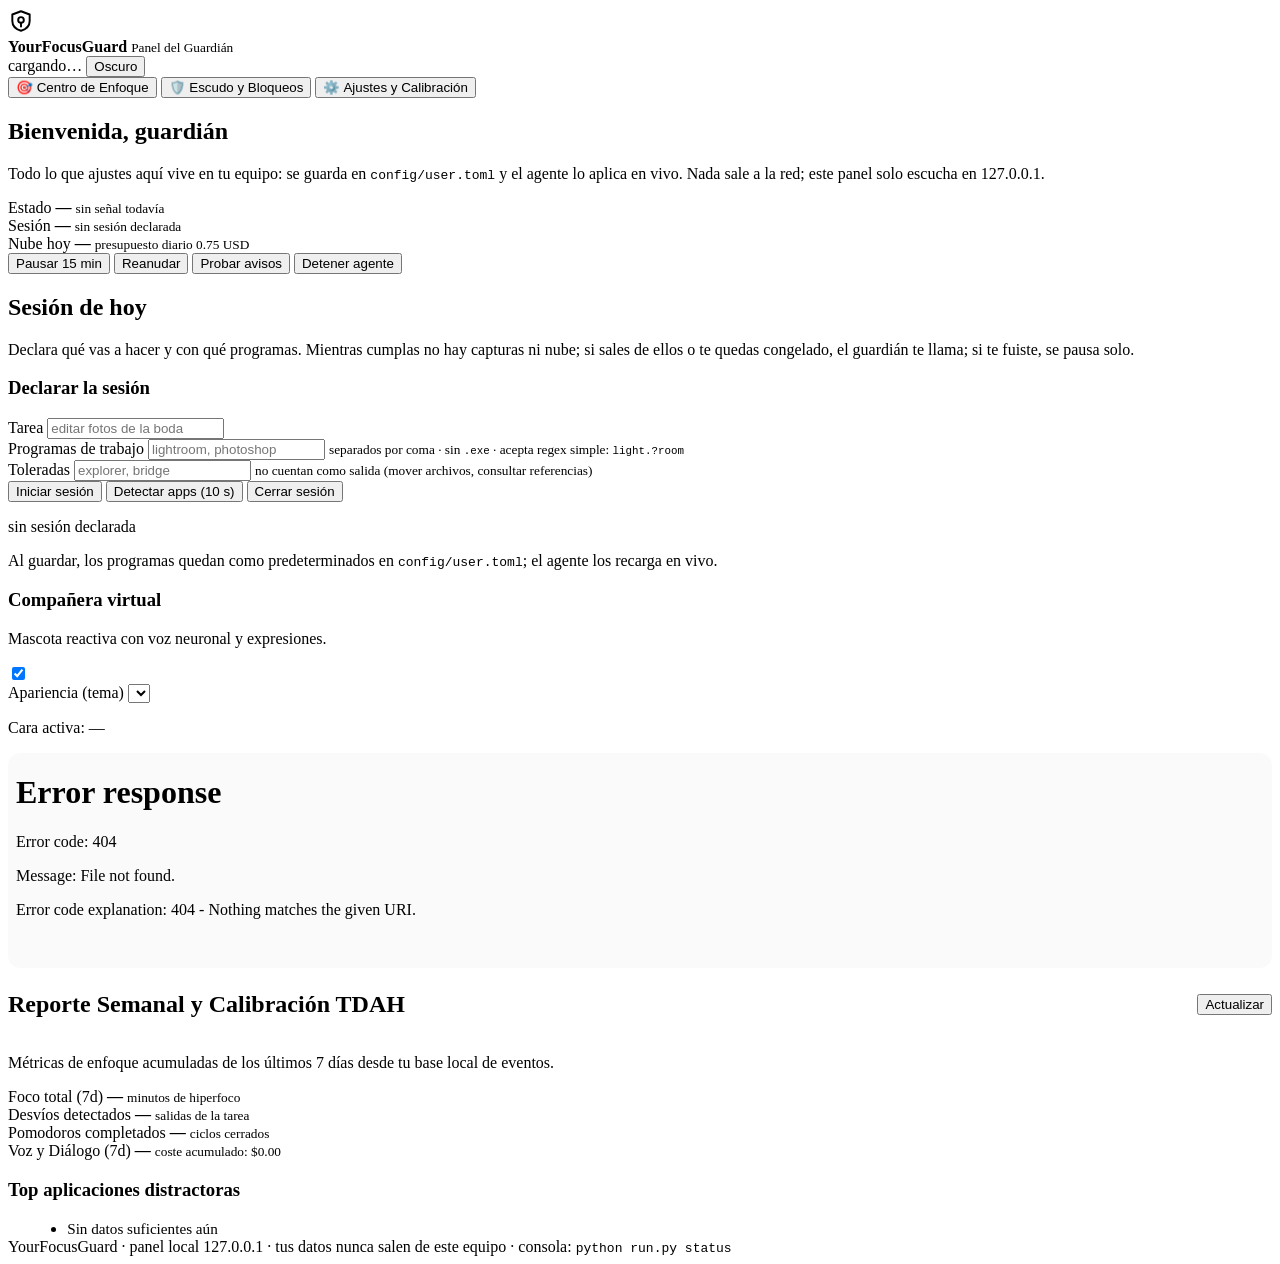
==== YourFocusGuard/yourfocusguard/panel_static/index.html @ 767be78a "feat: release v1.0.0 YourFocusGuard ADHD Assistant con Google Calendar, Vikunja y UI reactiva" ====
<!DOCTYPE html>
<html lang="es" data-tema="claro">
<head>
  <meta charset="utf-8">
  <meta name="viewport" content="width=device-width, initial-scale=1">
  <title>YourFocusGuard · Panel del Guardián</title>
  <link rel="stylesheet" href="/estilos.css">
</head>
<body>
  <header class="cabecera">
    <div class="marca">
      <svg class="logo" viewBox="0 0 24 24" width="26" height="26" aria-hidden="true">
        <path d="M12 3l8 3v6c0 4.4-3.2 7.6-8 9-4.8-1.4-8-4.6-8-9V6l8-3z" fill="none" stroke="currentColor" stroke-width="1.8" stroke-linejoin="round"/>
        <circle cx="12" cy="11" r="2.6" fill="none" stroke="currentColor" stroke-width="1.8"/>
        <path d="M12 13.6V17" stroke="currentColor" stroke-width="1.8" stroke-linecap="round"/>
      </svg>
      <div class="marca-texto">
        <strong>YourFocusGuard</strong>
        <small>Panel del Guardián</small>
      </div>
    </div>
    <div class="cabecera-derecha">
      <span id="chip-estado" class="chip chip-neutro">cargando…</span>
      <button id="boton-tema" class="boton-fantasma" type="button" title="Cambiar entre claro y oscuro">
        <span id="boton-tema-texto">Oscuro</span>
      </button>
    </div>
  </header>

  <!-- ======================= Navegación por pestañas (Tabs TDAH) ======================= -->
  <nav class="nav-tabs" role="tablist" aria-label="Navegación del panel">
    <button type="button" class="tab-boton activo" role="tab" id="tab-btn-enfoque" aria-selected="true" aria-controls="panel-enfoque" data-tab="panel-enfoque">
      <span class="tab-icono">🎯</span>
      <span class="tab-texto">Centro de Enfoque</span>
    </button>
    <button type="button" class="tab-boton" role="tab" id="tab-btn-escudo" aria-selected="false" aria-controls="panel-escudo" data-tab="panel-escudo">
      <span class="tab-icono">🛡️</span>
      <span class="tab-texto">Escudo y Bloqueos</span>
    </button>
    <button type="button" class="tab-boton" role="tab" id="tab-btn-ajustes" aria-selected="false" aria-controls="panel-ajustes" data-tab="panel-ajustes">
      <span class="tab-icono">⚙️</span>
      <span class="tab-texto">Ajustes y Calibración</span>
    </button>
  </nav>

  <main>
    <!-- ============================================================== -->
    <!-- TAB 1: CENTRO DE ENFOQUE                                       -->
    <!-- ============================================================== -->
    <div id="panel-enfoque" class="tab-panel activo" role="tabpanel" aria-labelledby="tab-btn-enfoque">
      <!-- Estado en vivo -->
      <section class="hero">
        <h1>Bienvenida, guardián</h1>
        <p class="sub">
          Todo lo que ajustes aquí vive en tu equipo: se guarda en
          <code>config/user.toml</code> y el agente lo aplica en vivo.
          Nada sale a la red; este panel solo escucha en 127.0.0.1.
        </p>
        <div class="stats">
          <article class="stat">
            <span class="stat-etiqueta">Estado</span>
            <strong id="st-estado">—</strong>
            <small id="st-estado-detalle">sin señal todavía</small>
          </article>
          <article class="stat">
            <span class="stat-etiqueta">Sesión</span>
            <strong id="st-sesion">—</strong>
            <small id="st-sesion-detalle">sin sesión declarada</small>
          </article>
          <article class="stat">
            <span class="stat-etiqueta">Nube hoy</span>
            <strong id="st-nube">—</strong>
            <small id="st-nube-detalle">presupuesto diario 0.75 USD</small>
          </article>
        </div>
        <div class="acciones" id="acciones">
          <button type="button" class="boton" data-cmd="pause">Pausar 15 min</button>
          <button type="button" class="boton" data-cmd="resume">Reanudar</button>
          <button type="button" class="boton" data-cmd="test_alert">Probar avisos</button>
          <button type="button" class="boton peligro" data-cmd="stop">Detener agente</button>
        </div>
      </section>

      <!-- Sesión de hoy -->
      <section id="sesion-seccion" class="seccion">
        <h2>Sesión de hoy</h2>
        <p class="seccion-sub">
          Declara qué vas a hacer y con qué programas. Mientras cumplas no hay
          capturas ni nube; si sales de ellos o te quedas congelado, el guardián
          te llama; si te fuiste, se pausa solo.
        </p>
        <div class="tarjetas">
          <article class="tarjeta">
            <h3>Declarar la sesión</h3>
            <div class="campo">
              <label for="sesion-tarea">Tarea</label>
              <input type="text" id="sesion-tarea" maxlength="200"
                     placeholder="editar fotos de la boda">
            </div>
            <div class="campo">
              <label for="sesion-apps">Programas de trabajo</label>
              <input type="text" id="sesion-apps" maxlength="400"
                     placeholder="lightroom, photoshop">
              <small>separados por coma · sin <code>.exe</code> · acepta regex simple: <code>light.?room</code></small>
            </div>
            <div class="campo">
              <label for="sesion-aux">Toleradas</label>
              <input type="text" id="sesion-aux" maxlength="400"
                     placeholder="explorer, bridge">
              <small>no cuentan como salida (mover archivos, consultar referencias)</small>
            </div>
            <div class="acciones">
              <button type="button" class="boton primario" id="sesion-iniciar">Iniciar sesión</button>
              <button type="button" class="boton" id="sesion-detectar">Detectar apps (10 s)</button>
              <button type="button" class="boton secundario" id="sesion-cerrar">Cerrar sesión</button>
            </div>
            <p class="ayuda" id="sesion-estado">sin sesión declarada</p>
            <p class="ayuda">
              Al guardar, los programas quedan como predeterminados en
              <code>config/user.toml</code>; el agente los recarga en vivo.
            </p>
          </article>

          <!-- Mascota guardiana interactiva en vivo -->
          <article class="tarjeta" id="mascota-seccion">
            <div class="fila-interruptor">
              <div>
                <h3>Compañera virtual</h3>
                <p class="ayuda sin-margen">Mascota reactiva con voz neuronal y expresiones.</p>
              </div>
              <label class="interruptor">
                <input type="checkbox" id="mascota-visible" checked>
                <span class="interruptor-pieza"></span>
              </label>
            </div>
            <div class="campo mascota-tema-fila">
              <label for="mascota-tema">Apariencia (tema)</label>
              <select id="mascota-tema" aria-label="Tema de la mascota"></select>
            </div>
            <p class="ayuda" id="avatar-estado">Cara activa: —</p>

            <div class="campo" style="margin-top: 10px; text-align: center;">
              <iframe src="/pet-widget.html" style="width: 100%; height: 215px; border: 1.5px solid var(--linea); border-radius: 12px; background: rgba(0,0,0,0.02);" title="Mascota interactiva"></iframe>
            </div>
          </article>
        </div>
      </section>

      <!-- Reporte Semanal F5 -->
      <section id="reporte-semanal" class="seccion">
        <div style="display:flex; justify-content:space-between; align-items:center;">
          <h2>Reporte Semanal y Calibración TDAH</h2>
          <button type="button" class="boton" id="btn-refrescar-reporte">Actualizar</button>
        </div>
        <p class="seccion-sub">
          Métricas de enfoque acumuladas de los últimos 7 días desde tu base local de eventos.
        </p>
        <div class="stats">
          <article class="stat">
            <span class="stat-etiqueta">Foco total (7d)</span>
            <strong id="rep-foco-total">—</strong>
            <small id="rep-foco-detalle">minutos de hiperfoco</small>
          </article>
          <article class="stat">
            <span class="stat-etiqueta">Desvíos detectados</span>
            <strong id="rep-desvios-total">—</strong>
            <small id="rep-desvios-detalle">salidas de la tarea</small>
          </article>
          <article class="stat">
            <span class="stat-etiqueta">Pomodoros completados</span>
            <strong id="rep-pomodoros-total">—</strong>
            <small id="rep-pomodoros-detalle">ciclos cerrados</small>
          </article>
          <article class="stat">
            <span class="stat-etiqueta">Voz y Diálogo (7d)</span>
            <strong id="rep-voz-total">—</strong>
            <small id="rep-voz-detalle">coste acumulado: $0.00</small>
          </article>
        </div>
        <div class="tarjetas" style="margin-top:1rem;">
          <article class="tarjeta">
            <h3>Top aplicaciones distractoras</h3>
            <ul id="rep-top-apps" style="margin: 0.5rem 0 0 1.2rem; font-size: 0.95rem; color: var(--texto);">
              <li>Sin datos suficientes aún</li>
            </ul>
          </article>
        </div>
      </section>
    </div>

    <!-- ============================================================== -->
    <!-- TAB 2: ESCUDO Y BLOQUEOS                                       -->
    <!-- ============================================================== -->
    <div id="panel-escudo" class="tab-panel" role="tabpanel" aria-labelledby="tab-btn-escudo" hidden>
      <!-- Concentración -->
      <section id="concentracion" class="seccion">
        <h2>Modo Máxima Concentración</h2>
        <p class="seccion-sub">
          Cuando se activa, el asistente no solo avisa: actúa. Bloquea dominios
          distractores en el archivo hosts de Windows, silencia el audio y
          minimiza apps bloqueadas cada vez que vuelven al frente. Todo se
          deshace al cerrar la sesión.
        </p>
        <div class="tarjetas">
          <article class="tarjeta">
            <div class="fila-interruptor">
              <div>
                <h3>Activar máxima concentración</h3>
                <p class="ayuda sin-margen">Requiere privilegios de administrador para editar el archivo hosts.</p>
              </div>
              <label class="interruptor">
                <input type="checkbox" id="concentracion-activa">
                <span class="interruptor-pieza"></span>
              </label>
            </div>
            <div id="concentracion-detalles" class="colapsable">
              <div class="campo">
                <label for="concentracion-dominios">Dominios a bloquear</label>
                <input type="text" id="concentracion-dominios" maxlength="300"
                       placeholder="youtube.com, instagram.com, tiktok.com, netflix.com">
                <p class="ayuda">Separados por coma. Si lo dejas vacío, se usa una lista predeterminada.</p>
              </div>
              <div class="campo">
                <label for="concentracion-apps">Apps a minimizar al frente</label>
                <input type="text" id="concentracion-apps" maxlength="300"
                       placeholder="chrome, firefox, steam, discord">
                <p class="ayuda">Nombres de proceso sin .exe. Se minimizan cada vez que vuelven al primer plano.</p>
              </div>
              <label class="fila-interruptor">
                <span class="interruptor">
                  <input type="checkbox" id="concentracion-hosts" checked>
                  <span class="interruptor-pieza"></span>
                </span>
                <span class="interruptor-texto">Bloquear dominios vía archivo hosts</span>
              </label>
              <label class="fila-interruptor">
                <span class="interruptor">
                  <input type="checkbox" id="concentracion-audio" checked>
                  <span class="interruptor-pieza"></span>
                </span>
                <span class="interruptor-texto">Silenciar audio del sistema</span>
              </label>
              <div class="campo">
                <label for="concentracion-duracion">Duración del modo concentración</label>
                <select id="concentracion-duracion">
                  <option value="0">Hasta próximo reinicio (no se apaga solo)</option>
                  <option value="30">30 minutos</option>
                  <option value="60">1 hora</option>
                  <option value="120">2 horas</option>
                  <option value="300">5 horas</option>
                </select>
                <p class="ayuda">Al cumplirse el tiempo, el modo se desactiva solo y se restauran hosts y audio.</p>
              </div>
            </div>
          </article>
        </div>
      </section>

      <!-- Prohibiciones (banda oscura) -->
      <section id="prohibiciones" class="seccion seccion-oscura">
        <h2>Prohibiciones y presupuestos</h2>
        <p class="seccion-sub">
          "No permitir YouTube más de 1 hora, o redes sociales." Se cuenta el
          tiempo de primer plano por proceso o título de ventana, sin capturas;
          sobrevive reinicios y se borra al día siguiente.
        </p>

        <div class="chips-rapidos" id="chips-rapidos">
          <span class="chips-titulo">Añadir rápido:</span>
          <button type="button" class="chip-boton" data-patron="youtube" data-limite="60" data-excepciones="youtube music, mix, lofi">YouTube · 60 min (sin música)</button>
          <button type="button" class="chip-boton" data-patron="instagram" data-limite="30">Instagram · 30 min</button>
          <button type="button" class="chip-boton" data-patron="tiktok" data-limite="30">TikTok · 30 min</button>
          <button type="button" class="chip-boton" data-patron="netflix" data-limite="45">Netflix · 45 min</button>
        </div>

        <div id="lista-prohibiciones" class="lista-prohibiciones" aria-live="polite"></div>
        <p id="prohibiciones-vacio" class="vacio">
          Sin prohibiciones todavía. Añade una con los chips de arriba o el botón
          de abajo; el conteo corre solo mientras el agente está corriendo.
        </p>
        <button type="button" id="agregar-prohibicion" class="boton boton-secundario">+ Añadir prohibición</button>

        <p class="ayuda">
          <strong>Bloqueo activo</strong>: al agotarse el presupuesto del día, la
          app se minimiza cada vez que vuelve al frente hasta mañana. Sin bloqueo,
          el guardián solo avisa con un toast cuando se agota.
        </p>
      </section>

      <!-- Presencia -->
      <section id="presencia" class="seccion">
        <h2>Detección de Presencia</h2>
        <p class="seccion-sub">
          MediaPipe bajo demanda: detecta si hay una persona frente a la cámara
          (estás en la silla) y si sostiene un teléfono. Opt-in: la cámara solo
          se abre para un frame puntual cada N segundos, nunca de forma continua.
        </p>
        <div class="tarjetas">
          <article class="tarjeta">
            <div class="fila-interruptor">
              <div>
                <h3>Activar detección de presencia</h3>
                <p class="ayuda sin-margen">Requiere opencv-python-headless y mediapipe instalados.</p>
              </div>
              <label class="interruptor">
                <input type="checkbox" id="presencia-activa">
                <span class="interruptor-pieza"></span>
              </label>
            </div>
            <div id="presencia-detalles" class="colapsable">
              <div class="slider-fila">
                <label class="slider-etiqueta">Cada cuántos segundos comprobar</label>
                <input type="number" id="presencia-intervalo" min="5" max="300" step="5" value="30">
              </div>
              <div class="campo">
                <label for="presencia-indice">Índice de cámara</label>
                <input type="number" id="presencia-indice" min="0" max="16" step="1" value="0">
                <p class="ayuda">0 = webcam por defecto; prueba 1, 2… si tienes varias.</p>
              </div>
              <div class="slider-fila">
                <label class="slider-etiqueta">Pausar sesión si no hay rostro durante (seg)</label>
                <input type="number" id="presencia-ausente" min="0" max="3600" step="30" value="120">
                <p class="ayuda">0 = desactivar la pausa automática por ausencia física.</p>
              </div>
              <label class="fila-interruptor">
                <span class="interruptor">
                  <input type="checkbox" id="presencia-telefono">
                  <span class="interruptor-pieza"></span>
                </span>
                <span class="interruptor-texto">Avisar si detecta teléfono en la mano</span>
              </label>
            </div>
          </article>
        </div>
      </section>
    </div>

    <!-- ============================================================== -->
    <!-- TAB 3: AJUSTES Y CALIBRACIÓN                                   -->
    <!-- ============================================================== -->
    <div id="panel-ajustes" class="tab-panel" role="tabpanel" aria-labelledby="tab-btn-ajustes" hidden>
      <!-- Avisos -->
      <section id="avisos" class="seccion">
        <h2>Avisos y medidas</h2>
        <p class="seccion-sub">Cómo te llama la atención el asistente cuando te despistas.</p>
        <div class="tarjetas">
          <article class="tarjeta">
            <h3>Modo de aviso</h3>
            <div class="segmento" role="radiogroup" aria-label="Modo de aviso">
              <label class="segmento-opcion">
                <input type="radio" name="modo" value="visual">
                <span>Solo visual<small>mascota y notificaciones, sin sonido</small></span>
              </label>
              <label class="segmento-opcion">
                <input type="radio" name="modo" value="visual_sonoro" checked>
                <span>Visual + sonido<small>añade aviso sonoro y voz</small></span>
              </label>
              <label class="segmento-opcion">
                <input type="radio" name="modo" value="completo">
                <span>Completo<small>…y devuelve tu app al frente</small></span>
              </label>
            </div>

            <div id="zona-completo" class="subtarjeta" hidden>
              <div class="campo">
                <label for="tras">Tras el</label>
                <select id="tras">
                  <option value="2">2.º</option>
                  <option value="3">3.º</option>
                </select>
                <label for="app-objetivo">llamado, traer al frente:</label>
              </div>
              <input type="text" id="app-objetivo" maxlength="64"
                     placeholder="lightroom — vacío = la 1.ª app de la sesión activa">
              <div class="campo" style="margin-top:10px;">
                <label for="minutos-antes-de-traer">Minutos antes de traer al frente</label>
                <input type="number" id="minutos-antes-de-traer" min="0" max="30" step="0.5" value="2">
                <p class="ayuda">Además del número de llamados, el desvío debe llevar este tiempo antes de que la app vuelva al frente.</p>
              </div>
              <p class="ayuda">
                Se busca por nombre de proceso o título de ventana (regex simple,
                minúsculas). Ej.: <code>lightroom</code>, <code>light.?room</code>,
                <code>photoshop</code>.
              </p>
            </div>

            <!-- Niveles de aviso apagables -->
            <div class="subtarjeta">
              <h4>Niveles de aviso (apagar individualmente)</h4>
              <label class="fila-interruptor" style="justify-content:flex-start; gap:12px;">
                <span class="interruptor">
                  <input type="checkbox" id="nivel-1-apagado">
                  <span class="interruptor-pieza"></span>
                </span>
                <span class="interruptor-texto">Nivel 1 — mascota (expresión)</span>
              </label>
              <label class="fila-interruptor" style="justify-content:flex-start; gap:12px; margin-top:8px;">
                <span class="interruptor">
                  <input type="checkbox" id="nivel-2-apagado">
                  <span class="interruptor-pieza"></span>
                </span>
                <span class="interruptor-texto">Nivel 2 — aviso sutil (sonido)</span>
              </label>
              <label class="fila-interruptor" style="justify-content:flex-start; gap:12px; margin-top:8px;">
                <span class="interruptor">
                  <input type="checkbox" id="nivel-3-apagado">
                  <span class="interruptor-pieza"></span>
                </span>
                <span class="interruptor-texto">Nivel 3 — toast de Windows</span>
              </label>
              <label class="fila-interruptor" style="justify-content:flex-start; gap:12px; margin-top:8px;">
                <span class="interruptor">
                  <input type="checkbox" id="nivel-5-apagado">
                  <span class="interruptor-pieza"></span>
                </span>
                <span class="interruptor-texto">Nivel 5 — voz / cooldown</span>
              </label>
              <p class="ayuda">
                Desmarca los niveles que no quieras que el asistente ejecute. El
                nivel 0 (mascota) siempre está activo como expresión visual.
              </p>
            </div>

            <!-- Refuerzo positivo de enfoque continuo -->
            <div class="subtarjeta" style="margin-top: 14px;">
              <h4>Refuerzo positivo (TDAH)</h4>
              <label class="fila-interruptor" style="justify-content:flex-start; gap:12px;">
                <span class="interruptor">
                  <input type="checkbox" id="refuerzo-positivo" checked>
                  <span class="interruptor-pieza"></span>
                </span>
                <span class="interruptor-texto">Felicitar racha de enfoque continuo</span>
              </label>
              <div class="campo" style="margin-top: 10px;">
                <label for="refuerzo-intervalo">Intervalo de felicitación (minutos)</label>
                <input type="number" id="refuerzo-intervalo" min="1" max="60" step="1" value="10">
                <p class="ayuda">La mascota celebra con alegría y una frase de ánimo cada vez que mantienes este tiempo de foco sin desvíos.</p>
              </div>
            </div>
            <p class="ayuda">
              La escalera sigue siendo gradual (mascota → aviso → toast → voz)
              con enfriamiento de 5 min y tope de 4 escaladas por hora: el modo
              solo elige los canales.
            </p>
          </article>
        </div>
      </section>

      <!-- Flujos de Trabajo -->
      <section id="flujos-seccion" class="seccion">
        <h2>Flujos de trabajo y apps relacionadas</h2>
        <p class="seccion-sub">Apps auxiliares (ej. Gutoflow en edición de fotos, terminal en desarrollo) toleradas sin desvíos prematuros.</p>
        <div class="tarjetas">
          <article class="tarjeta">
            <div class="fila-interruptor">
              <div>
                <h3>Reconocimiento de flujos</h3>
                <p class="ayuda sin-margen">Tolera apps relacionadas durante el tiempo configurado antes de alertar.</p>
              </div>
              <label class="interruptor">
                <input type="checkbox" id="flujos-activo" checked>
                <span class="interruptor-pieza"></span>
              </label>
            </div>
            <div id="flujos-detalles" class="colapsable">
              <div class="fila-interruptor" style="margin-top: 14px;">
                <div>
                  <h3>Modo aprendizaje activo</h3>
                  <p class="ayuda sin-margen">Preguntar amablemente si una app desconocida es parte del flujo tras unos minutos.</p>
                </div>
                <label class="interruptor">
                  <input type="checkbox" id="flujos-aprendizaje" checked>
                  <span class="interruptor-pieza"></span>
                </label>
              </div>
              <div class="campo" style="margin-top: 14px;">
                <label for="flujos-umbral">Minutos antes de preguntar por apps desconocidas</label>
                <input type="number" id="flujos-umbral" min="1" max="30" step="1" value="2">
              </div>
              <div class="campo" style="margin-top: 16px;">
                <label style="font-weight: 600; margin-bottom: 6px; display: block;">Grupos de flujo activos</label>
                <div id="lista-flujos" style="display: flex; flex-direction: column; gap: 12px;"></div>
              </div>
            </div>
          </article>
        </div>
      </section>

      <!-- Monitoreo -->
      <section id="monitoreo" class="seccion">
        <h2>Monitoreo</h2>
        <p class="seccion-sub">La frecuencia con la que el guardián mira, y cuánta paciencia tiene antes de intervenir.</p>
        <div class="tarjetas">
          <article class="tarjeta">
            <h3>Modo de vigilancia</h3>
            <label class="fila-interruptor">
              <span class="interruptor">
                <input type="checkbox" id="captura-activa">
                <span class="interruptor-pieza"></span>
              </span>
              <span class="interruptor-texto">Captura de pantalla (modo monitoreo clásico)</span>
            </label>
            <p class="ayuda">
              <strong>Desmarcado (recomendado)</strong>: Modo Anclado — el agente se
              guía solo por qué app está al frente y tu inactividad: sin capturas,
              sin cámara obligatoria, sin nube. Marca la casilla solo si quieres el
              análisis visual clásico; la cámara sigue siendo opcional aparte.
            </p>
          </article>
          <article class="tarjeta">
            <h3>Frecuencia de captura</h3>
            <div class="slider-fila">
              <input type="range" id="frecuencia" min="5" max="60" step="1" value="15"
                     aria-label="Segundos entre capturas">
              <output id="frecuencia-valor" for="frecuencia">15 s</output>
            </div>
            <p class="derivado" id="frecuencia-derivado">—</p>
            <p class="ayuda">
              Solo aplica al modo monitoreo: con una sesión activa el sondeo es de
              5&nbsp;s y sin imágenes. Las capturas viven en RAM ~75&nbsp;s y jamás
              tocan el disco.
            </p>
          </article>

          <article class="tarjeta">
            <h3>Tiempos de intervención</h3>
            <div class="slider-fila">
              <label class="slider-etiqueta">Desvío sostenido <small>modo monitoreo</small></label>
              <input type="range" id="inactividad" min="30" max="300" step="5" value="30"
                     aria-label="Segundos de desvío sostenido">
              <output id="inactividad-valor" for="inactividad">30 s</output>
            </div>
            <div class="slider-fila">
              <label class="slider-etiqueta">Fuera de las apps <small>sesión</small></label>
              <input type="range" id="r1" min="10" max="300" step="5" value="60"
                     aria-label="Segundos fuera de las apps de la sesión">
              <output id="r1-valor" for="r1">1 min</output>
            </div>
            <div class="slider-fila">
              <label class="slider-etiqueta">Sin tocar nada <small>sesión</small></label>
              <input type="range" id="r2" min="10" max="300" step="5" value="60"
                     aria-label="Segundos sin input con la app presente">
              <output id="r2-valor" for="r2">1 min</output>
            </div>
            <p class="ayuda">
              Mueve el desvío entre 30&nbsp;s y 5&nbsp;min a tu gusto. El blueprint
              recomienda 20-60&nbsp;s: por encima de eso el guardián es relajado.
            </p>
          </article>
        </div>
      </section>

      <!-- Pantalla -->
      <section id="pantalla" class="seccion">
        <h2>Pantalla y captura</h2>
        <p class="seccion-sub">Con dos monitores, elige de cuál se toma la imagen para el análisis visual.</p>
        <div class="tarjetas">
          <article class="tarjeta">
            <h3>Pantalla principal para captura</h3>
            <div id="pantalla-select-zona">
              <select id="pantalla" aria-label="Monitor a capturar"></select>
            </div>
            <div id="pantalla-manual" class="slider-fila" hidden>
              <label class="slider-etiqueta">Nº de monitor <small>1 = principal</small></label>
              <input type="number" id="pantalla-num" min="1" max="16" step="1" value="1">
            </div>
            <p class="ayuda">
              La detección de ventana activa e inactividad es <strong>global</strong>:
              Windows solo tiene una ventana al frente entre todos los monitores,
              y una app visible en el otro monitor cuenta como presente. Esta
              opción solo decide qué pantalla se captura para el análisis visual.
            </p>
          </article>
        </div>
      </section>
    </div>
  </main>

  <footer class="pie">
    <span id="pie-version">YourFocusGuard</span>
    <span class="pie-sep">·</span> panel local 127.0.0.1
    <span class="pie-sep">·</span> tus datos nunca salen de este equipo
    <span class="pie-sep">·</span> consola: <code>python run.py status</code>
  </footer>

  <!-- Barra de guardado -->
  <div id="barra-guardado" class="barra-guardado" hidden>
    <span class="barra-texto">Cambios sin guardar</span>
    <span class="barra-botones">
      <button type="button" id="descartar" class="boton-fantasma-claro">Descartar</button>
      <button type="button" id="guardar" class="boton primario">Guardar y aplicar</button>
    </span>
  </div>

  <div id="toast" class="toast" hidden></div>
  <script src="/aplicacion.js"></script>
</body>
</html>
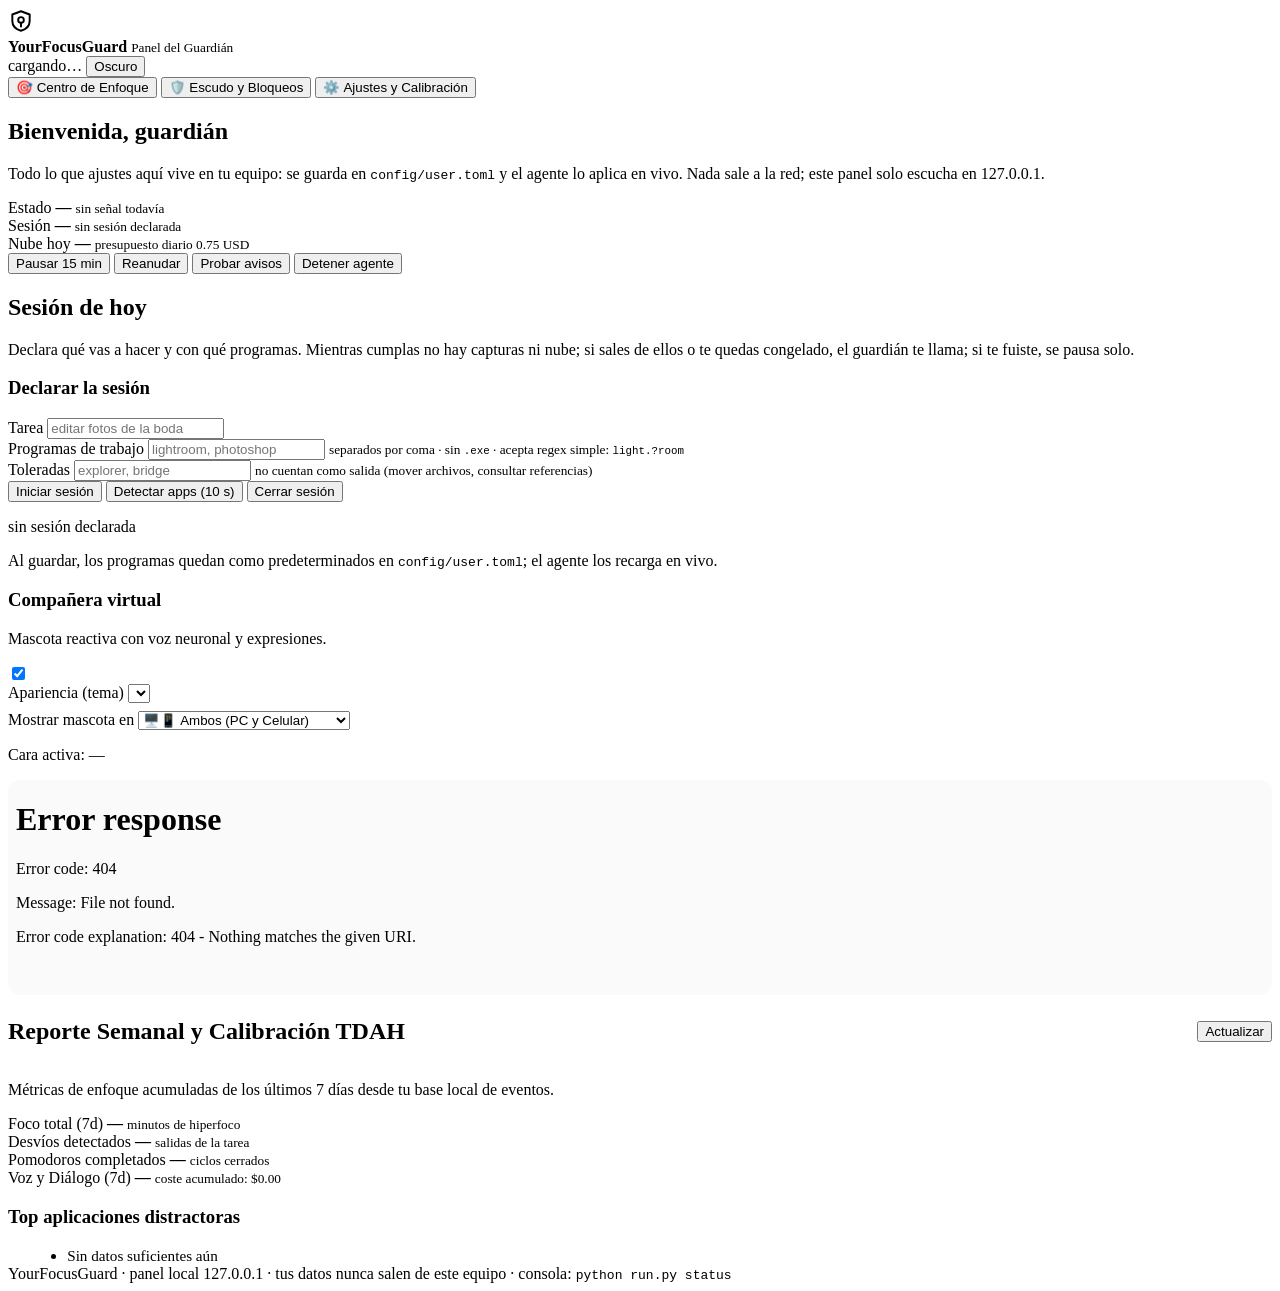
==== commit ce744d06: "feat(mobile): widget dedicado de mascota, navegacion dual y selector de destino en dashboard" ====
--- a/YourFocusGuard/yourfocusguard/panel_static/index.html
+++ b/YourFocusGuard/yourfocusguard/panel_static/index.html
@@ -137,10 +137,18 @@
               <label for="mascota-tema">Apariencia (tema)</label>
               <select id="mascota-tema" aria-label="Tema de la mascota"></select>
             </div>
+            <div class="campo mascota-tema-fila" style="margin-top: 8px;">
+              <label for="mascota-destino">Mostrar mascota en</label>
+              <select id="mascota-destino" aria-label="Destino de la mascota">
+                <option value="pc">🖥️ Pantalla de la PC</option>
+                <option value="celular">📱 Celular (Nubia / Desk Panel)</option>
+                <option value="ambos" selected>🖥️📱 Ambos (PC y Celular)</option>
+              </select>
+            </div>
             <p class="ayuda" id="avatar-estado">Cara activa: —</p>
 
             <div class="campo" style="margin-top: 10px; text-align: center;">
-              <iframe src="/pet-widget.html" style="width: 100%; height: 215px; border: 1.5px solid var(--linea); border-radius: 12px; background: rgba(0,0,0,0.02);" title="Mascota interactiva"></iframe>
+              <iframe src="/pet-widget.html?v=1.0.3" style="width: 100%; height: 215px; border: 1.5px solid var(--linea); border-radius: 12px; background: rgba(0,0,0,0.02);" title="Mascota interactiva"></iframe>
             </div>
           </article>
         </div>
